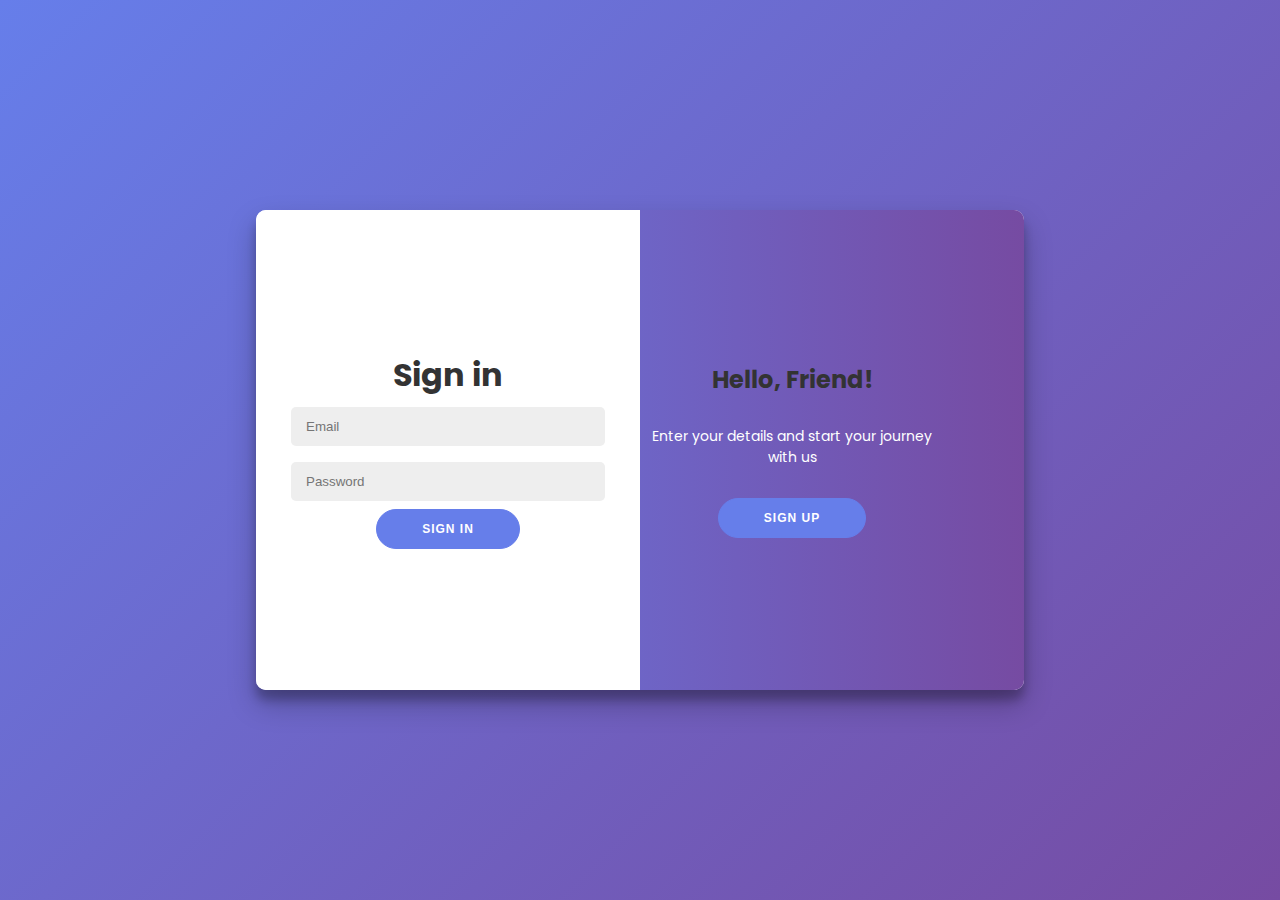
==== sign.html @ 3752c9d2 "animal planet" ====
<!DOCTYPE html>
<html lang="en">
<head>
    <meta charset="UTF-8">
    <meta name="viewport" content="width=device-width, initial-scale=1.0">
    <title>Sign Up / Login</title>
    <style>
        @import url('https://fonts.googleapis.com/css2?family=Poppins:wght@300;400;600&display=swap');

        body {
            font-family: 'Poppins', sans-serif;
            background: linear-gradient(135deg, #667eea 0%, #764ba2 100%);
            margin: 0;
            padding: 0;
            display: flex;
            justify-content: center;
            align-items: center;
            min-height: 100vh;
        }

        .container {
            background-color: rgba(255, 255, 255, 0.9);
            border-radius: 10px;
            box-shadow: 0 14px 28px rgba(0,0,0,0.25), 0 10px 10px rgba(0,0,0,0.22);
            position: relative;
            overflow: hidden;
            width: 768px;
            max-width: 100%;
            min-height: 480px;
        }

        .form-container {
            position: absolute;
            top: 0;
            height: 100%;
            transition: all 0.6s ease-in-out;
        }

        .sign-up-container {
            left: 0;
            width: 50%;
            opacity: 0;
            z-index: 1;
        }

        .sign-in-container {
            left: 0;
            width: 50%;
            z-index: 2;
        }

        form {
            background-color: #FFFFFF;
            display: flex;
            align-items: center;
            justify-content: center;
            flex-direction: column;
            padding: 0 50px;
            height: 100%;
            text-align: center;
        }

        h1 {
            font-weight: bold;
            margin: 0;
            color: #333;
        }

        input {
            background-color: #eee;
            border: none;
            padding: 12px 15px;
            margin: 8px 0;
            width: 100%;
            border-radius: 5px;
        }

        button {
            border-radius: 20px;
            border: 1px solid #667eea;
            background-color: #667eea;
            color: #FFFFFF;
            font-size: 12px;
            font-weight: bold;
            padding: 12px 45px;
            letter-spacing: 1px;
            text-transform: uppercase;
            transition: transform 80ms ease-in;
            cursor: pointer;
        }

        button:active {
            transform: scale(0.95);
        }

        .overlay-container {
            position: absolute;
            top: 0;
            left: 50%;
            width: 50%;
            height: 100%;
            overflow: hidden;
            transition: transform 0.6s ease-in-out;
            z-index: 100;
        }

        .overlay {
            background: #764ba2;
            background: -webkit-linear-gradient(to right, #667eea, #764ba2);
            background: linear-gradient(to right, #667eea, #764ba2);
            background-repeat: no-repeat;
            background-size: cover;
            background-position: 0 0;
            color: #FFFFFF;
            position: relative;
            left: -100%;
            height: 100%;
            width: 200%;
            transform: translateX(0);
            transition: transform 0.6s ease-in-out;
        }

        .overlay-panel {
            position: absolute;
            display: flex;
            align-items: center;
            justify-content: center;
            flex-direction: column;
            padding: 0 40px;
            text-align: center;
            top: 0;
            height: 100%;
            width: 50%;
            transform: translateX(0);
            transition: transform 0.6s ease-in-out;
        }

        .overlay-panel h1 {
            font-size: 24px;
            margin-bottom: 15px;
        }

        .overlay-panel p {
            font-size: 14px;
            line-height: 1.5;
            margin-bottom: 20px;
            max-width: 80%;
        }

        .overlay-panel button {
            margin-top: 10px;
        }

        .overlay-right {
            right: 0;
            transform: translateX(0);
        }

        .overlay-left {
            transform: translateX(-20%);
        }

        /* Animation */
        .container.right-panel-active .sign-in-container {
            transform: translateX(100%);
        }

        .container.right-panel-active .sign-up-container {
            transform: translateX(100%);
            opacity: 1;
            z-index: 5;
            animation: show 0.6s;
        }

        .container.right-panel-active .overlay-container {
            transform: translateX(-100%);
        }

        .container.right-panel-active .overlay {
            transform: translateX(50%);
        }

        .container.right-panel-active .overlay-left {
            transform: translateX(0);
        }

        .container.right-panel-active .overlay-right {
            transform: translateX(20%);
        }

        @keyframes show {
            0%, 49.99% {
                opacity: 0;
                z-index: 1;
            }
            
            50%, 100% {
                opacity: 1;
                z-index: 5;
            }
        }
    </style>
</head>
<body>
    <div class="container" id="container">
        <div class="form-container sign-up-container">
            <form action="#" onsubmit="redirectToAnimalHome(); return false;">
                <h1>Create Account</h1>
                <input type="text" placeholder="Name" required />
                <input type="email" placeholder="Email" required />
                <input type="password" placeholder="Password" required />
                <button type="submit">Sign Up</button>
            </form>
        </div>
        <div class="form-container sign-in-container">
            <form action="#" onsubmit="redirectToAnimalHome(); return false;">
                <h1>Sign in</h1>
                <input type="email" placeholder="Email" required />
                <input type="password" placeholder="Password" required />
                <button type="submit">Sign In</button>
            </form>
        </div>
        <div class="overlay-container">
            <div class="overlay">
                <div class="overlay-panel overlay-left">
                    <h1>Welcome Back!</h1>
                    <p>To keep connected with us, please login with your personal info</p>
                    <button class="ghost" id="signIn">Sign In</button>
                </div>
                <div class="overlay-panel overlay-right">
                    <h1>Hello, Friend!</h1>
                    <p>Enter your details and start your journey with us</p>
                    <button class="ghost" id="signUp">Sign Up</button>
                </div>
            </div>
        </div>
    </div>

    <script>
        const signUpButton = document.getElementById('signUp');
        const signInButton = document.getElementById('signIn');
        const container = document.getElementById('container');

        signUpButton.addEventListener('click', () => {
            container.classList.add("right-panel-active");
        });

        signInButton.addEventListener('click', () => {
            container.classList.remove("right-panel-active");
        });

        function redirectToAnimalHome() {
            // Simulate a successful login/signup
            // In a real application, you would validate the form data here
            window.location.href = 'home.html'; // Redirect to the animal home page
        }
    </script>
</body>
</html>
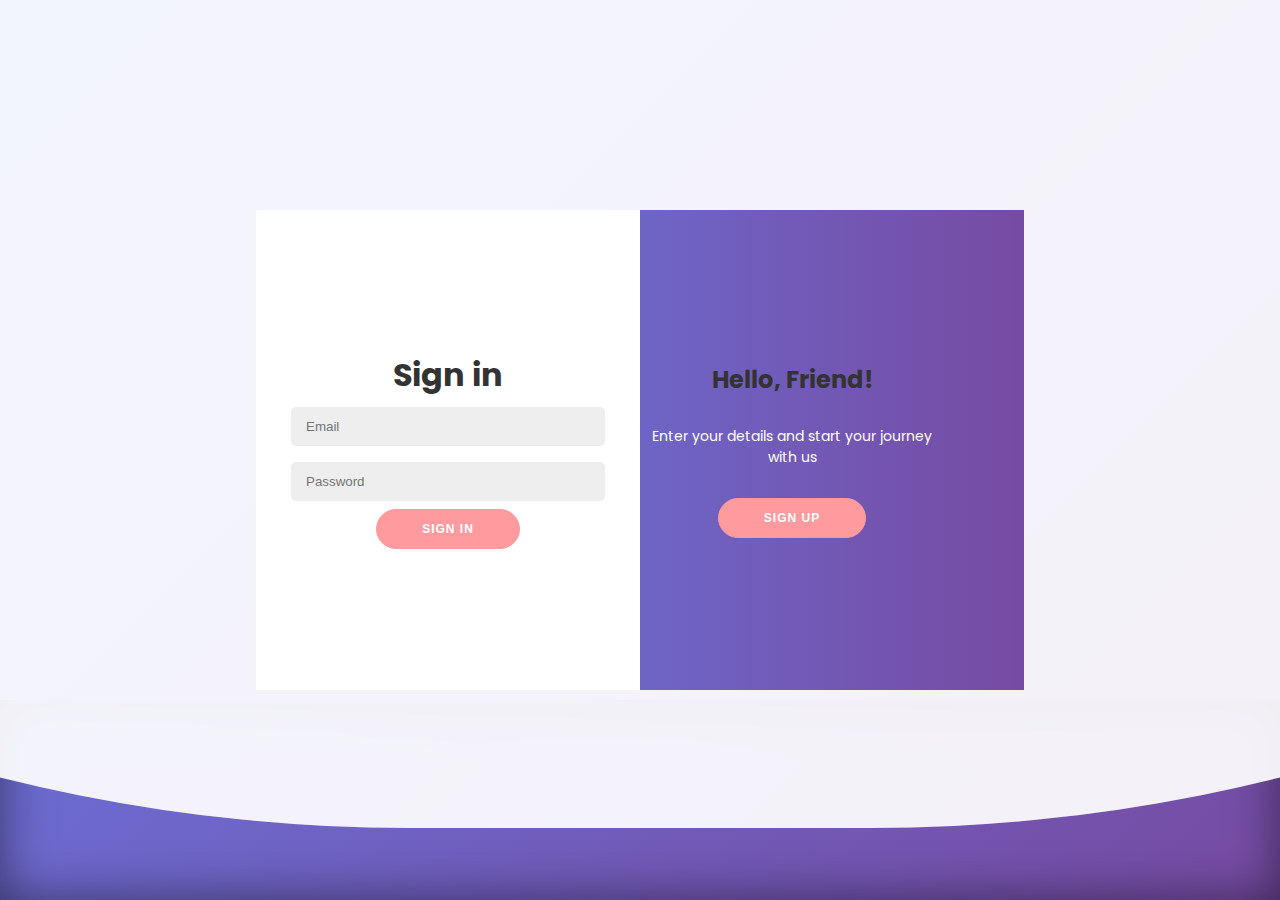
==== commit 18155052: "edit sign up page" ====
--- a/sign.html
+++ b/sign.html
@@ -16,12 +16,57 @@
             justify-content: center;
             align-items: center;
             min-height: 100vh;
+            overflow: hidden;
+            position: relative;
+        }
+
+        .waves {
+            position: absolute;
+            bottom: 0;
+            left: 0;
+            right: 0;
+            height: 200px;
+            background-color: var(--color);
+            box-shadow: inset 0 0 50px rgba(0, 0, 0, 0.5);
+            transition: 500ms;
+        }
+
+        .waves::before,
+        .waves::after {
+            content: '';
+            position: absolute;
+            width: 300vw;
+            height: 300vw;
+            top: -65vw;
+            left: 50%;
+            transform: translate(-50%, -75%);
+        }
+
+        .waves::before {
+            border-radius: 44%;
+            background: rgba(255, 255, 255, 0.2);
+            animation: waves 8s linear infinite;
+        }
+
+        .waves::after {
+            border-radius: 44%;
+            background: rgba(255, 255, 255, 0.9);
+            animation: waves 15s linear infinite;
+        }
+
+        @keyframes waves {
+            0% {
+                transform: translate(-50%, -75%) rotate(0deg);
+            }
+            
+            100% {
+                transform: translate(-50%, -75%) rotate(360deg);
+            }
         }
 
         .container {
-            background-color: rgba(255, 255, 255, 0.9);
-            border-radius: 10px;
-            box-shadow: 0 14px 28px rgba(0,0,0,0.25), 0 10px 10px rgba(0,0,0,0.22);
+            background-color: rgba(255, 255, 255, 0.8);
+            backdrop-filter: blur(10px);
             position: relative;
             overflow: hidden;
             width: 768px;
@@ -77,8 +122,8 @@
 
         button {
             border-radius: 20px;
-            border: 1px solid #667eea;
-            background-color: #667eea;
+            border: 1px solid #ff9a9e;
+            background-color: #ff9a9e;
             color: #FFFFFF;
             font-size: 12px;
             font-weight: bold;
@@ -87,6 +132,11 @@
             text-transform: uppercase;
             transition: transform 80ms ease-in;
             cursor: pointer;
+        }
+
+        button:hover {
+            background-color: #fad0c4;
+            border-color: #fad0c4;
         }
 
         button:active {
@@ -202,6 +252,8 @@
     </style>
 </head>
 <body>
+    <div class="waves"></div>
+    
     <div class="container" id="container">
         <div class="form-container sign-up-container">
             <form action="#" onsubmit="redirectToAnimalHome(); return false;">
@@ -256,5 +308,4 @@
         }
     </script>
 </body>
-</html>
-
+</html>